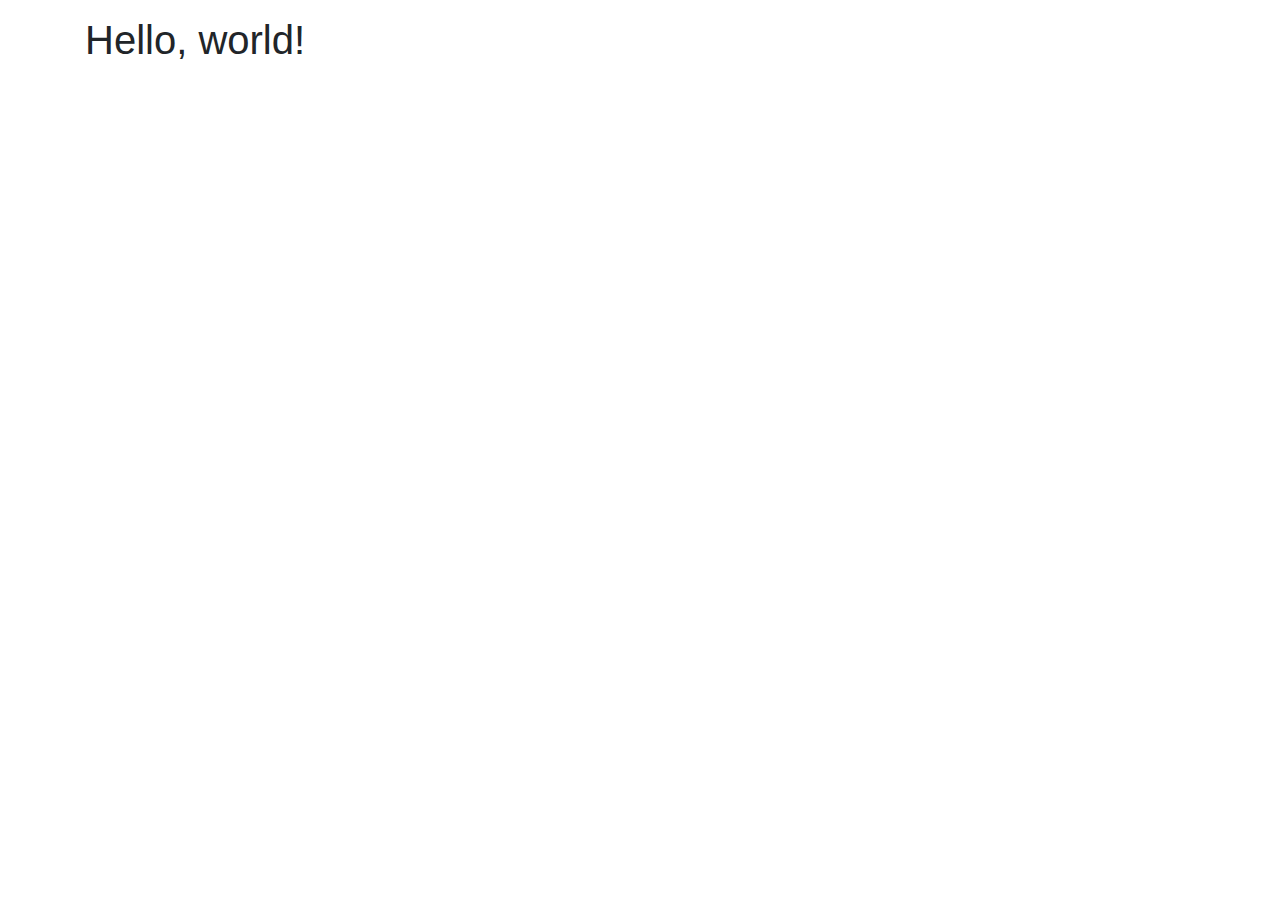
==== index.html @ aebf193f "Initial hello world page set-up." ====
<!DOCTYPE html>
<html lang="en">
  <head>
    <meta charset="UTF-8" />
    <meta name="viewport" content="width=device-width, initial-scale=1.0" />
    <meta http-equiv="X-UA-Compatible" content="ie=edge" />
    <title>Brian Christopher Wood</title>

    <!-- This is bootstrap. -->
    <link
      rel="stylesheet"
      href="https://stackpath.bootstrapcdn.com/bootstrap/4.4.1/css/bootstrap.min.css"
      integrity="sha384-Vkoo8x4CGsO3+Hhxv8T/Q5PaXtkKtu6ug5TOeNV6gBiFeWPGFN9MuhOf23Q9Ifjh"
      crossorigin="anonymous"
    />
  </head>
  <body>
    <dir class="container">
      <h1>Hello, world!</h1>
    </dir>
  </body>
</html>
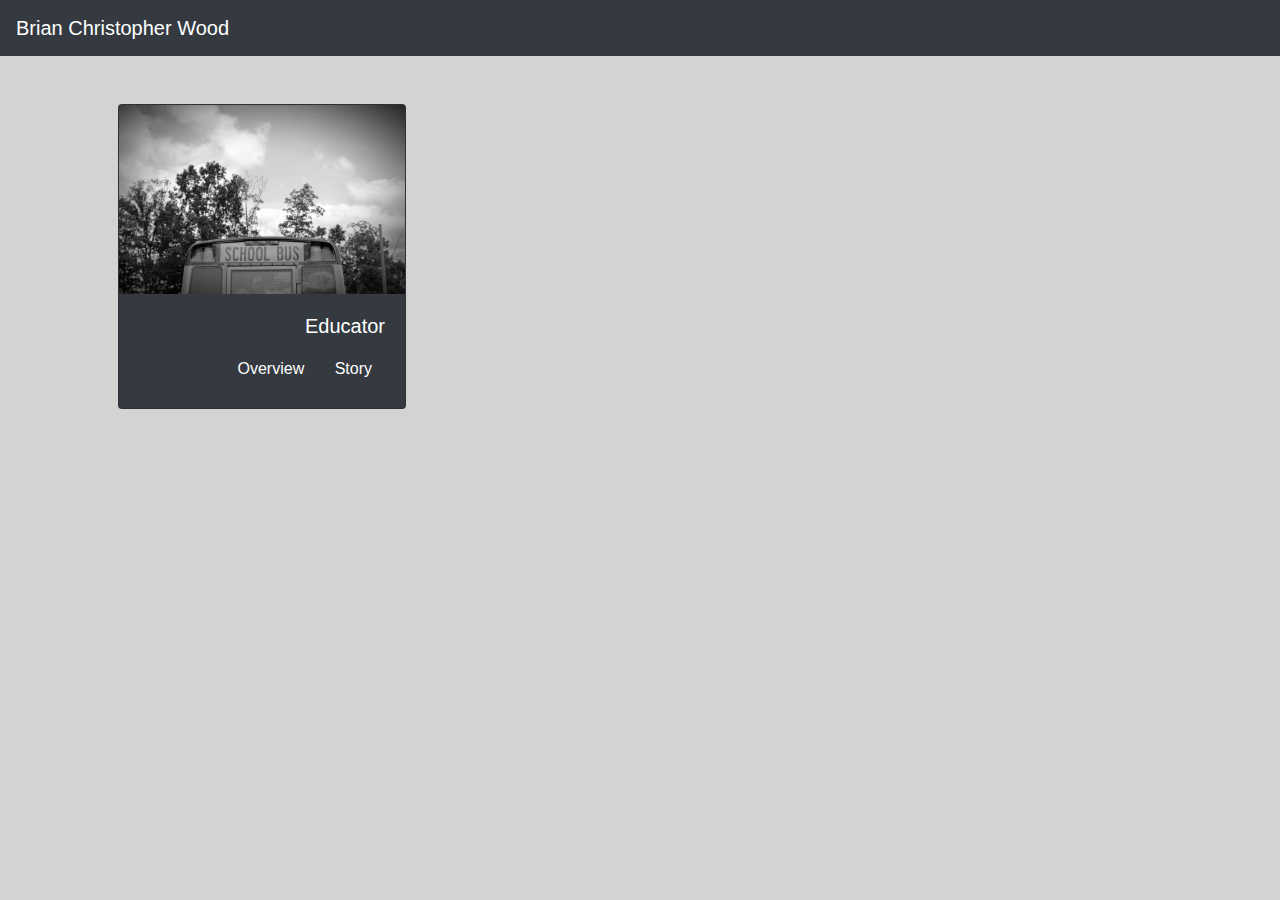
==== commit b1cc85a7: "Demo card with modal added." ====
--- a/index.html
+++ b/index.html
@@ -4,7 +4,7 @@
     <meta charset="UTF-8" />
     <meta name="viewport" content="width=device-width, initial-scale=1.0" />
     <meta http-equiv="X-UA-Compatible" content="ie=edge" />
-    <title>Brian Christopher Wood</title>
+    <title>Brian Christopher Wood | Home</title>
 
     <!-- This is bootstrap. -->
     <link
@@ -13,10 +13,173 @@
       integrity="sha384-Vkoo8x4CGsO3+Hhxv8T/Q5PaXtkKtu6ug5TOeNV6gBiFeWPGFN9MuhOf23Q9Ifjh"
       crossorigin="anonymous"
     />
+    <link rel="stylesheet" href="assets/css/index.css" />
   </head>
   <body>
-    <dir class="container">
-      <h1>Hello, world!</h1>
-    </dir>
+    <nav class="navbar navbar-dark bg-dark">
+      <span class="navbar-brand mb-0 h1">Brian Christopher Wood</span>
+    </nav>
+   
+
+      <!-- <div class="row">
+        <div class="col-md">
+          <div class="card myPanel">
+            <div class="myPanelFront card" id="frontEducator">
+              <div class="card-body">
+                <h5 class="card-title">Educator</h5>
+              </div>
+            </div>
+            <div class="myPanelBack card">
+              <div class="card-body bg-dark">
+                Welcome to the flip-side of 1.
+              </div>
+            </div>
+          </div>
+        </div>
+        <div class="col-md">
+          <div class="card myPanel">
+            <div class="myPanelFront card">
+              <div class="card-body">
+                <h5 class="card-title">Developer</h5>
+              </div>
+            </div>
+            <div class="myPanelBack card">
+              <div class="card-body">Welcome to the flip-side of 2.</div>
+            </div>
+          </div>
+        </div>
+        <div class="col-md">
+          <div class="card myPanel">
+            <div class="myPanelFront card">
+              <div class="card-body">
+                <h5 class="card-title">Musician</h5>
+              </div>
+            </div>
+            <div class="myPanelBack card">
+              <div class="card-body">Welcome to the flip-side of 3.</div>
+            </div>
+          </div>
+        </div>
+        <div class="col-md">
+          <div class="card myPanel">
+            <div class="myPanelFront card">
+              <div class="card-body"><h5 class="card-title">Brian</h5></div>
+            </div>
+            <div class="myPanelBack card">
+              <div class="card-body">Welcome to the flip-side of 4.</div>
+            </div>
+          </div>
+        </div>
+      </div> -->
+
+      <div class="container p-5">
+        <div
+          class="card text-white text-right bg-dark mb-3"
+          style="max-width: 18rem;"
+        >
+          <img
+            class="card-img-top"
+            src="assets/images/schoolBusBW.png"
+            alt="Card image cap"
+          />
+          <div class="card-body">
+            <h5 class="card-title">Educator</h5>
+            <button
+              class="btn btn-dark"
+              data-toggle="modal"
+              data-target="#educatorModal"
+            >
+              Overview
+            </button>
+            <a href="educatorPage.html" class="btn btn-dark">Story</a>
+          </div>
+        </div>
+      </div>
+    </div>
+
+    <!-- Educator Modal -->
+    <div
+      class="modal fade"
+      id="educatorModal"
+      tabindex="-1"
+      role="dialog"
+      aria-labelledby="educatorModalLabel"
+      aria-hidden="true"
+    >
+      <div class="modal-dialog" role="document">
+        <div class="modal-content">
+          <div class="modal-header">
+            <h5 class="modal-title" id="educatorModalLabel">Educator</h5>
+            <button
+              type="button"
+              class="close"
+              data-dismiss="modal"
+              aria-label="Close"
+            >
+              <span aria-hidden="true">&times;</span>
+            </button>
+          </div>
+          <div class="modal-body">
+            <h6>Overview</h6>
+            <ul>
+              <li>
+                Certified to teach Business Education (6-12), Computer Science
+                (K-12), and Music (K-12) in Florida public schools.
+              </li>
+              <li>
+                Professional Certificate #988380 (expires June 30, 2024)
+              </li>
+              <li>
+                Three years as successful Elementary Music Specialist at largest
+                elementary school in district.
+              </li>
+              <li>
+                Special Area Lead Teacher
+              </li>
+              <li>
+                Mentor for Stetson University music education students.
+              </li>
+              <li>
+                Final classroom instructional evaluation rated as distinguished
+                / highly effective.
+              </li>
+            </ul>
+            <h6>Education</h6>
+            <ul>
+              <li>
+                Educator Preparation Institute (EPI) completed at Seminole State
+                College of Florida (2014)
+              </li>
+            </ul>
+          </div>
+          <div class="modal-footer">
+            <button
+              type="button"
+              class="btn btn-secondary"
+              data-dismiss="modal"
+            >
+              Close
+            </button>
+          </div>
+        </div>
+      </div>
+    
+
+    <!-- Jquery & bootstrap JavaScript -->
+    <script
+      src="https://code.jquery.com/jquery-3.2.1.slim.min.js"
+      integrity="sha384-KJ3o2DKtIkvYIK3UENzmM7KCkRr/rE9/Qpg6aAZGJwFDMVNA/GpGFF93hXpG5KkN"
+      crossorigin="anonymous"
+    ></script>
+    <script
+      src="https://cdnjs.cloudflare.com/ajax/libs/popper.js/1.12.9/umd/popper.min.js"
+      integrity="sha384-ApNbgh9B+Y1QKtv3Rn7W3mgPxhU9K/ScQsAP7hUibX39j7fakFPskvXusvfa0b4Q"
+      crossorigin="anonymous"
+    ></script>
+    <script
+      src="https://maxcdn.bootstrapcdn.com/bootstrap/4.0.0/js/bootstrap.min.js"
+      integrity="sha384-JZR6Spejh4U02d8jOt6vLEHfe/JQGiRRSQQxSfFWpi1MquVdAyjUar5+76PVCmYl"
+      crossorigin="anonymous"
+    ></script>
   </body>
 </html>
--- a/assets/css/index.css
+++ b/assets/css/index.css
@@ -0,0 +1,61 @@
+body{
+    background-color: lightgray;
+}
+
+.mainContent{
+    display: flex;
+    flex-flow: wrap;
+}
+.myPanel{
+    position: relative;
+    float: left;
+    /* height: auto; */
+    width: 100%;
+    /* margin: 5px; */
+    /* background-color: greenyellow; */
+    transform-style: preserve-3d;
+    transition: all 1.0s ease-in-out;
+}
+
+.myPanel:hover {
+    transform: rotateY(180deg);
+}
+
+.myPanelFront {
+    position: absolute;
+    background-color:black;
+    color: cornsilk;
+    /* background-image: url(../images/orange.png); */
+    /* background-size: cover; */
+    /* border-radius: 50%; */
+    height: 100%;
+    width: 100%;
+    backface-visibility: hidden;
+    text-align: center;
+    overflow: hidden;
+    vertical-align: text-bottom;
+}
+
+.myPanelBack {
+    position: absolute;
+    /* background-image: url(../images/orangeslice.png); */
+    /* background-size: cover; */
+    /* background-color: lightgreen; */
+    /* border-radius: 50%; */
+    height: 100%;
+    width: 100%;
+    backface-visibility: hidden;
+    text-align: center;
+    overflow: hidden;
+    transform: rotateY(180deg);
+    /* font-family: 'Gill Sans', 'Gill Sans MT', Calibri, 'Trebuchet MS', sans-serif;
+    font-weight: bolder;
+    font-size: 200%; */
+    /* color: black; */
+}
+
+#frontEducator{
+    background-image: url("https://picsum.photos/200/300?grayscale");
+    width: 100%;
+    height: auto;
+}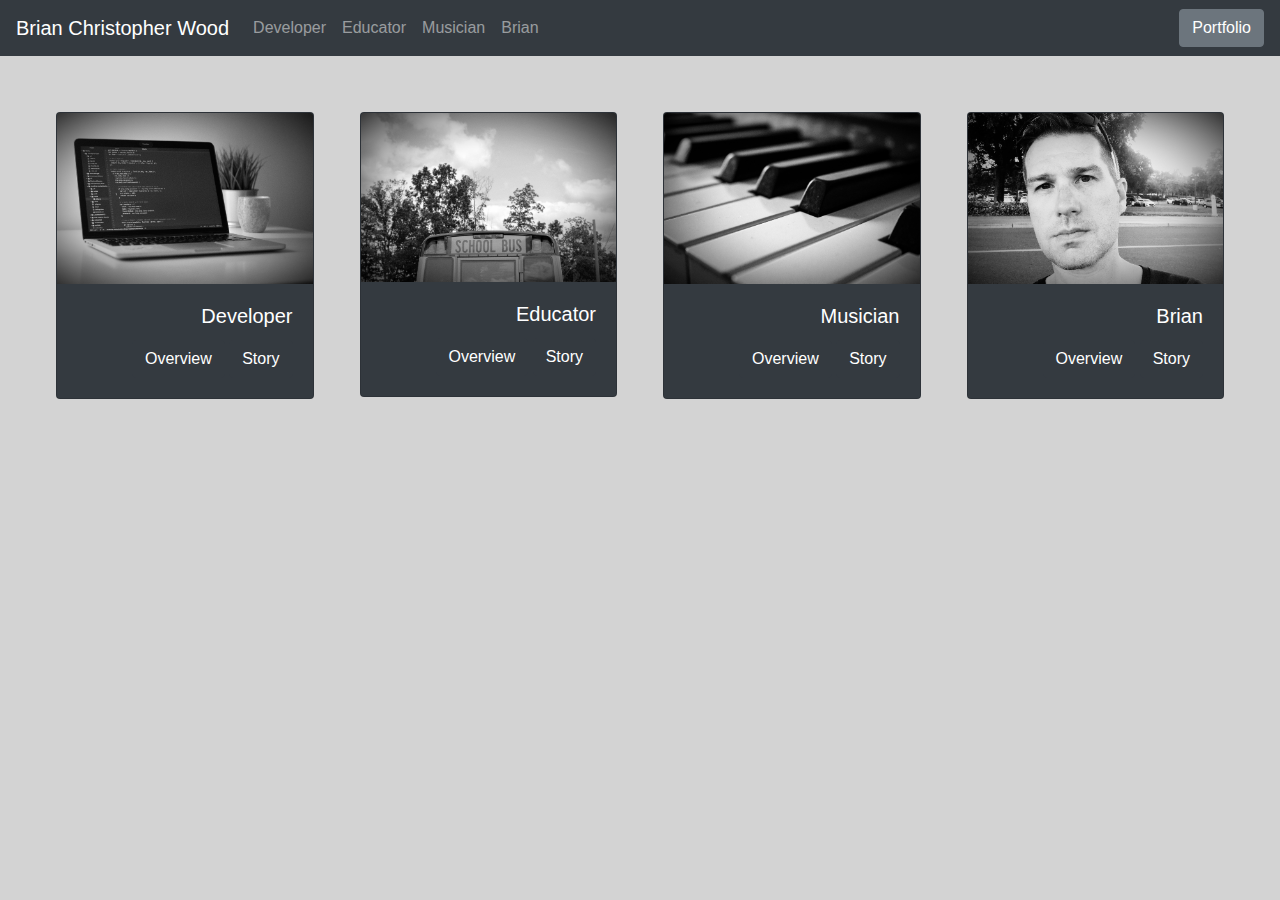
==== commit 5fb4c7f6: "Added page navigation to navbar. Added navbar and bootstrap to all pages." ====
--- a/index.html
+++ b/index.html
@@ -16,82 +16,218 @@
     <link rel="stylesheet" href="assets/css/index.css" />
   </head>
   <body>
-    <nav class="navbar navbar-dark bg-dark">
-      <span class="navbar-brand mb-0 h1">Brian Christopher Wood</span>
+    <!--NAVBAR-->
+    <nav class="navbar navbar-dark bg-dark navbar-expand-md">
+      <a class="navbar-brand mb-0 h1" href="index.html">Brian Christopher Wood</a>
+      <button
+        class="navbar-toggler"
+        type="button"
+        data-toggle="collapse"
+        data-target="#navbarNavAltMarkup"
+        aria-controls="navbarNavAltMarkup"
+        aria-expanded="false"
+        aria-label="Toggle navigation"
+      >
+        <span class="navbar-toggler-icon"></span>
+      </button>
+      <div class="collapse navbar-collapse" id="navbarNavAltMarkup">
+        <div class="navbar-nav">
+          <a class="nav-item nav-link" href="developerPage.html">Developer</a>
+          <a class="nav-item nav-link" href="educatorPage.html">Educator</a>
+          <a class="nav-item nav-link" href="musicianPage.html">Musician</a>
+          <a class="nav-item nav-link" href="brianPage.html">Brian</a>
+        </div>
+      </div>
+      <a class="btn btn-secondary" href="portfolio.html">Portfolio</a>
     </nav>
-   
-
-      <!-- <div class="row">
-        <div class="col-md">
-          <div class="card myPanel">
-            <div class="myPanelFront card" id="frontEducator">
-              <div class="card-body">
-                <h5 class="card-title">Educator</h5>
-              </div>
+    <!--END OF NAVBAR-->
+
+    <div class="container-fluid p-5">
+      <div class="row">
+        <div class="col">
+          <!-- DEVELOPER CARD -->
+          <div
+            class="card text-white text-right bg-dark mb-3 m-2"
+            style="max-width: 18rem;"
+          >
+            <img
+              class="card-img-top"
+              src="assets/images/codingBW.png"
+              alt="Card image cap"
+            />
+            <div class="card-body">
+              <h5 class="card-title">Developer</h5>
+              <button
+                class="btn btn-dark"
+                data-toggle="modal"
+                data-target="#developerModal"
+              >
+                Overview
+              </button>
+              <a href="developerPage.html" class="btn btn-dark">Story</a>
             </div>
-            <div class="myPanelBack card">
-              <div class="card-body bg-dark">
-                Welcome to the flip-side of 1.
-              </div>
+          </div>
+        </div>
+        <!-- End Column-->
+
+        <div class="col">
+          <!-- EDUCATOR CARD -->
+          <div
+            class="card text-white text-right bg-dark mb-3 m-2"
+            style="max-width: 18rem;"
+          >
+            <img
+              class="card-img-top"
+              src="assets/images/schoolBusBW.png"
+              alt="Card image cap"
+            />
+            <div class="card-body">
+              <h5 class="card-title">Educator</h5>
+              <button
+                class="btn btn-dark"
+                data-toggle="modal"
+                data-target="#educatorModal"
+              >
+                Overview
+              </button>
+              <a href="educatorPage.html" class="btn btn-dark">Story</a>
             </div>
           </div>
         </div>
-        <div class="col-md">
-          <div class="card myPanel">
-            <div class="myPanelFront card">
-              <div class="card-body">
-                <h5 class="card-title">Developer</h5>
-              </div>
+        <!-- End Column-->
+
+        <div class="col">
+          <!-- MUSICAN CARD -->
+          <div
+            class="card text-white text-right bg-dark mb-3 m-2"
+            style="max-width: 18rem;"
+          >
+            <img
+              class="card-img-top"
+              src="assets/images/pianoBW.png"
+              alt="Card image cap"
+            />
+            <div class="card-body">
+              <h5 class="card-title">Musician</h5>
+              <button
+                class="btn btn-dark"
+                data-toggle="modal"
+                data-target="#musicianModal"
+              >
+                Overview
+              </button>
+              <a href="musicianPage.html" class="btn btn-dark">Story</a>
             </div>
-            <div class="myPanelBack card">
-              <div class="card-body">Welcome to the flip-side of 2.</div>
+          </div>
+        </div>
+        <!-- End Column-->
+
+        <div class="col">
+          <!-- BRIAN CARD -->
+          <div
+            class="card text-white text-right bg-dark mb-3 m-2"
+            style="max-width: 18rem;"
+          >
+            <img
+              class="card-img-top"
+              src="assets/images/bcwBW.png"
+              alt="Card image cap"
+            />
+            <div class="card-body">
+              <h5 class="card-title">Brian</h5>
+              <button
+                class="btn btn-dark"
+                data-toggle="modal"
+                data-target="#brianModal"
+              >
+                Overview
+              </button>
+              <a href="brianPage.html" class="btn btn-dark">Story</a>
             </div>
           </div>
         </div>
-        <div class="col-md">
-          <div class="card myPanel">
-            <div class="myPanelFront card">
-              <div class="card-body">
-                <h5 class="card-title">Musician</h5>
-              </div>
-            </div>
-            <div class="myPanelBack card">
-              <div class="card-body">Welcome to the flip-side of 3.</div>
-            </div>
-          </div>
-        </div>
-        <div class="col-md">
-          <div class="card myPanel">
-            <div class="myPanelFront card">
-              <div class="card-body"><h5 class="card-title">Brian</h5></div>
-            </div>
-            <div class="myPanelBack card">
-              <div class="card-body">Welcome to the flip-side of 4.</div>
-            </div>
-          </div>
-        </div>
-      </div> -->
-
-      <div class="container p-5">
-        <div
-          class="card text-white text-right bg-dark mb-3"
-          style="max-width: 18rem;"
-        >
-          <img
-            class="card-img-top"
-            src="assets/images/schoolBusBW.png"
-            alt="Card image cap"
-          />
-          <div class="card-body">
-            <h5 class="card-title">Educator</h5>
-            <button
-              class="btn btn-dark"
-              data-toggle="modal"
-              data-target="#educatorModal"
-            >
-              Overview
-            </button>
-            <a href="educatorPage.html" class="btn btn-dark">Story</a>
+        <!-- End Column-->
+      </div>
+      <!-- end row  -->
+    </div>
+    <!-- End fluid container-->
+
+    <!-- Developer Modal -->
+    <div
+      class="modal fade"
+      id="developerModal"
+      tabindex="-1"
+      role="dialog"
+      aria-labelledby="developerModalLabel"
+      aria-hidden="true"
+    >
+      <div class="modal-dialog" role="document">
+        <div class="modal-content">
+          <div class="modal-header">
+            <h5 class="modal-title" id="developerModalLabel">Developer</h5>
+            <button
+              type="button"
+              class="close"
+              data-dismiss="modal"
+              aria-label="Close"
+            >
+              <span aria-hidden="true">&times;</span>
+            </button>
+          </div>
+          <div class="modal-body">
+            <h6>Overview</h6>
+            <ul>
+              <li>
+                Full stack web developer with a passion for creating simple,
+                elegant code, with JavaScript and React.
+              </li>
+              <li>
+                Skilled in MERN stack and learning new languages, libraries, and
+                frameworks.
+              </li>
+              <li>
+                Ability to work with diverse teams on demanding timelines to
+                build fully functional web applications from start to finish.
+              </li>
+              <li>
+                Certified to teach Computer Science (K-12) in Florida public
+                schools.
+              </li>
+              <li>
+                Looking for my first job doing or teaching coding so that I can
+                continue studies and pursue BS/MS in Computer Science.
+              </li>
+            </ul>
+            <h6>Education</h6>
+            <ul>
+              <li>
+                Graduate of University of Central Florida Coding Bootcamp
+                (2019).
+              </li>
+              <li>
+                Continuing Education and Improvement with personal projects and
+                <a href="http://www.codewithmosh.com"> codedewithmosh.com </a>.
+              </li>
+            </ul>
+          </div>
+          <div class="modal-footer">
+            <a
+              type="button"
+              class="btn btn-secondary"
+              href="developerPage.html"
+            >
+              Read More
+            </a>
+            <a type="button" class="btn btn-secondary" href="portfolio.html">
+              Projects
+            </a>
+            <button
+              type="button"
+              class="btn btn-secondary"
+              data-dismiss="modal"
+            >
+              Close
+            </button>
           </div>
         </div>
       </div>
@@ -153,6 +289,9 @@
             </ul>
           </div>
           <div class="modal-footer">
+            <a type="button" class="btn btn-secondary" href="educatorPage.html">
+              Read More
+            </a>
             <button
               type="button"
               class="btn btn-secondary"
@@ -163,7 +302,149 @@
           </div>
         </div>
       </div>
-    
+    </div>
+
+    <!-- Musician Modal -->
+    <div
+      class="modal fade"
+      id="musicianModal"
+      tabindex="-1"
+      role="dialog"
+      aria-labelledby="musicianModalLabel"
+      aria-hidden="true"
+    >
+      <div class="modal-dialog" role="document">
+        <div class="modal-content">
+          <div class="modal-header">
+            <h5 class="modal-title" id="musicianModalLabel">Musician</h5>
+            <button
+              type="button"
+              class="close"
+              data-dismiss="modal"
+              aria-label="Close"
+            >
+              <span aria-hidden="true">&times;</span>
+            </button>
+          </div>
+          <div class="modal-body">
+            <h6>Overview</h6>
+            <ul>
+              <li>
+                Choir Director.
+              </li>
+              <li>
+                Accompanist (Organ & Piano).
+              </li>
+              <li>
+                Extensive Background with Adult Volunteer Choirs.
+              </li>
+              <li>
+                Engaging Children’s Choir Director.
+              </li>
+              <li>
+                Vocal Coach.
+              </li>
+              <li>
+                Proficient Music Engraver (Finale).
+              </li>
+              <li>
+                Certified to teach Music (K-12) in Florida public schools.
+              </li>
+            </ul>
+            <h6>Education</h6>
+            <ul>
+              <li>
+                Master of Arts in Music with Concentration in Choral Conducting.
+              </li>
+              <li>
+                Bachelor of Arts with a major in Liturgical Music.
+              </li>
+            </ul>
+          </div>
+          <div class="modal-footer">
+            <a type="button" class="btn btn-secondary" href="musicianPage.html">
+              Read More
+            </a>
+            <button
+              type="button"
+              class="btn btn-secondary"
+              data-dismiss="modal"
+            >
+              Close
+            </button>
+          </div>
+        </div>
+      </div>
+    </div>
+
+    <!-- Brian Modal -->
+    <div
+      class="modal fade"
+      id="brianModal"
+      tabindex="-1"
+      role="dialog"
+      aria-labelledby="brianModalLabel"
+      aria-hidden="true"
+    >
+      <div class="modal-dialog" role="document">
+        <div class="modal-content">
+          <div class="modal-header">
+            <h5 class="modal-title" id="brianModalLabel">Brian</h5>
+            <button
+              type="button"
+              class="close"
+              data-dismiss="modal"
+              aria-label="Close"
+            >
+              <span aria-hidden="true">&times;</span>
+            </button>
+          </div>
+          <div class="modal-body">
+            <h6>My Foundational Values</h6>
+            <ul>
+              <li>Kindess.</li>
+              <li>Authenticity.</li>
+              <li>Mindfulness.</li>
+              <li>Connection.</li>
+              <li>Health.</li>
+              <li>Personal Growth & Improvement.</li>
+            </ul>
+            <h6>The Important Things</h6>
+            <ul>
+              <li>Optimism (balanced with pragmatism).</li>
+              <li>Solving Problems.</li>
+              <li>
+                Freedom (especially from societal expectations, including debt).
+              </li>
+              <li>Quiet time for introverting and recharging.</li>
+            </ul>
+            <h6>The Things That Make Life More Enjoyable</h6>
+            <ul>
+              <li>Exploring.</li>
+              <li>Interacting with Strangers.</li>
+              <li>Beauty.</li>
+              <li>Nature.</li>
+              <li>Theater.</li>
+              <li>Theme Parks.</li>
+              <li>Cleanliness.</li>
+              <li>Wonder and Awe.</li>
+            </ul>
+          </div>
+          <div class="modal-footer">
+            <a type="button" class="btn btn-secondary" href="brianPage.html">
+              Read More
+            </a>
+            <button
+              type="button"
+              class="btn btn-secondary"
+              data-dismiss="modal"
+            >
+              Close
+            </button>
+          </div>
+        </div>
+      </div>
+    </div>
 
     <!-- Jquery & bootstrap JavaScript -->
     <script
@@ -182,4 +463,5 @@
       crossorigin="anonymous"
     ></script>
   </body>
+
 </html>
--- a/assets/css/index.css
+++ b/assets/css/index.css
@@ -6,56 +6,3 @@
     display: flex;
     flex-flow: wrap;
 }
-.myPanel{
-    position: relative;
-    float: left;
-    /* height: auto; */
-    width: 100%;
-    /* margin: 5px; */
-    /* background-color: greenyellow; */
-    transform-style: preserve-3d;
-    transition: all 1.0s ease-in-out;
-}
-
-.myPanel:hover {
-    transform: rotateY(180deg);
-}
-
-.myPanelFront {
-    position: absolute;
-    background-color:black;
-    color: cornsilk;
-    /* background-image: url(../images/orange.png); */
-    /* background-size: cover; */
-    /* border-radius: 50%; */
-    height: 100%;
-    width: 100%;
-    backface-visibility: hidden;
-    text-align: center;
-    overflow: hidden;
-    vertical-align: text-bottom;
-}
-
-.myPanelBack {
-    position: absolute;
-    /* background-image: url(../images/orangeslice.png); */
-    /* background-size: cover; */
-    /* background-color: lightgreen; */
-    /* border-radius: 50%; */
-    height: 100%;
-    width: 100%;
-    backface-visibility: hidden;
-    text-align: center;
-    overflow: hidden;
-    transform: rotateY(180deg);
-    /* font-family: 'Gill Sans', 'Gill Sans MT', Calibri, 'Trebuchet MS', sans-serif;
-    font-weight: bolder;
-    font-size: 200%; */
-    /* color: black; */
-}
-
-#frontEducator{
-    background-image: url("https://picsum.photos/200/300?grayscale");
-    width: 100%;
-    height: auto;
-}